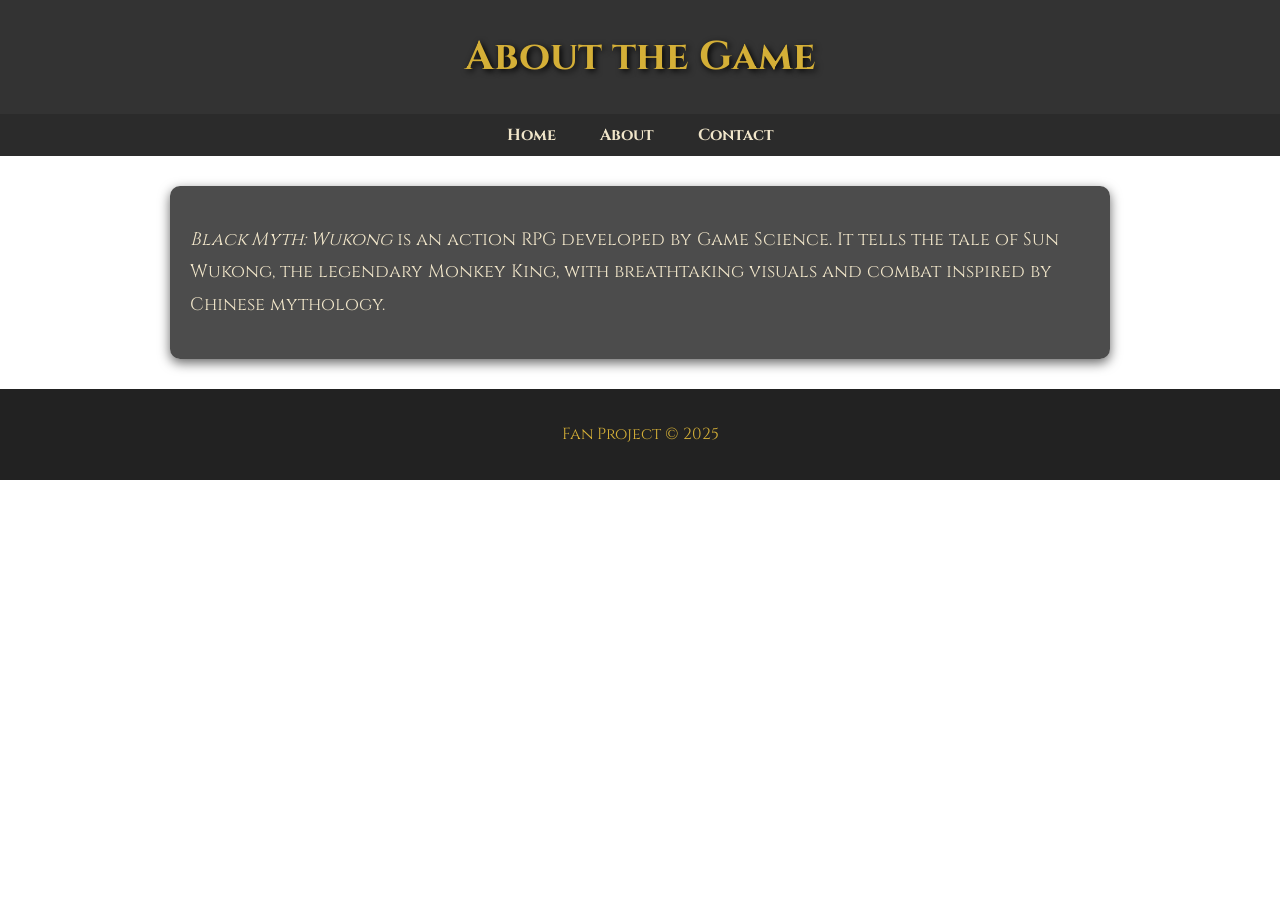
==== about.html @ 89653ee6 "black myth" ====
<!DOCTYPE html>
<html lang="en">
<head>
  <meta charset="UTF-8" />
  <meta name="viewport" content="width=device-width, initial-scale=1.0" />
  <title>Black Myth: Wukong - About</title>
  <link rel="stylesheet" href="style.css" />
</head>
<body>
  <header>
    <h1>About the Game</h1>
  </header>

  <nav>
    <ul>
      <li><a href="index.html">Home</a></li>
      <li><a href="about.html">About</a></li>
      <li><a href="contact.html">Contact</a></li>
    </ul>
  </nav>

  <main>
    <p><em>Black Myth: Wukong</em> is an action RPG developed by Game Science. It tells the tale of Sun Wukong, the legendary Monkey King, with breathtaking visuals and combat inspired by Chinese mythology.</p>
  </main>

  <footer>
    <p>Fan Project © 2025</p>
  </footer>
</body>
</html>
---- style.css ----
/* Import font */
@import url('https://fonts.googleapis.com/css2?family=Cinzel:wght@600&display=swap');

body {
  font-family: 'Cinzel', serif;
  font-size: 16px;
  margin: 0;
  padding: 0;
  background: url("https://cdn.cloudflare.steamstatic.com/steam/apps/2358720/header.jpg") no-repeat center center fixed;
  background-size: cover;
  color: #f0e5c9;
}

/* header */
header {
  background: rgba(0, 0, 0, 0.8);
  padding: 30px;
  text-align: center;
  color: #d4af37;
  text-shadow: 2px 2px 6px black;
}

/* nav */
nav {
  background: rgba(20, 20, 20, 0.9);
  text-align: center;
  padding: 10px;
}

nav ul {
  list-style: none;
  margin: 0;
  padding: 0;
}

nav li {
  display: inline-block;
  margin: 0 20px;
}

nav a {
  color: #f0e5c9;
  text-decoration: none;
  font-weight: bold;
  transition: color 0.3s;
}

nav a:hover {
  color: #d4af37;
}

/* main */
main {
  background: rgba(0, 0, 0, 0.7);
  font-size: 18px;
  padding: 20px;
  max-width: 900px;
  margin: 30px auto;
  border-radius: 10px;
  box-shadow: 0 4px 12px rgba(0,0,0,0.6);
}

/* footer */
footer {
  background: rgba(10, 10, 10, 0.9);
  color: #d4af37;
  text-align: center;
  padding: 15px;
  margin-top: 20px;
}

/* h1 */
h1 {
  font-size: 2.5em;
  color: #d4af37;
  margin: 0;
}

/* p */
p {
  line-height: 1.8;
}
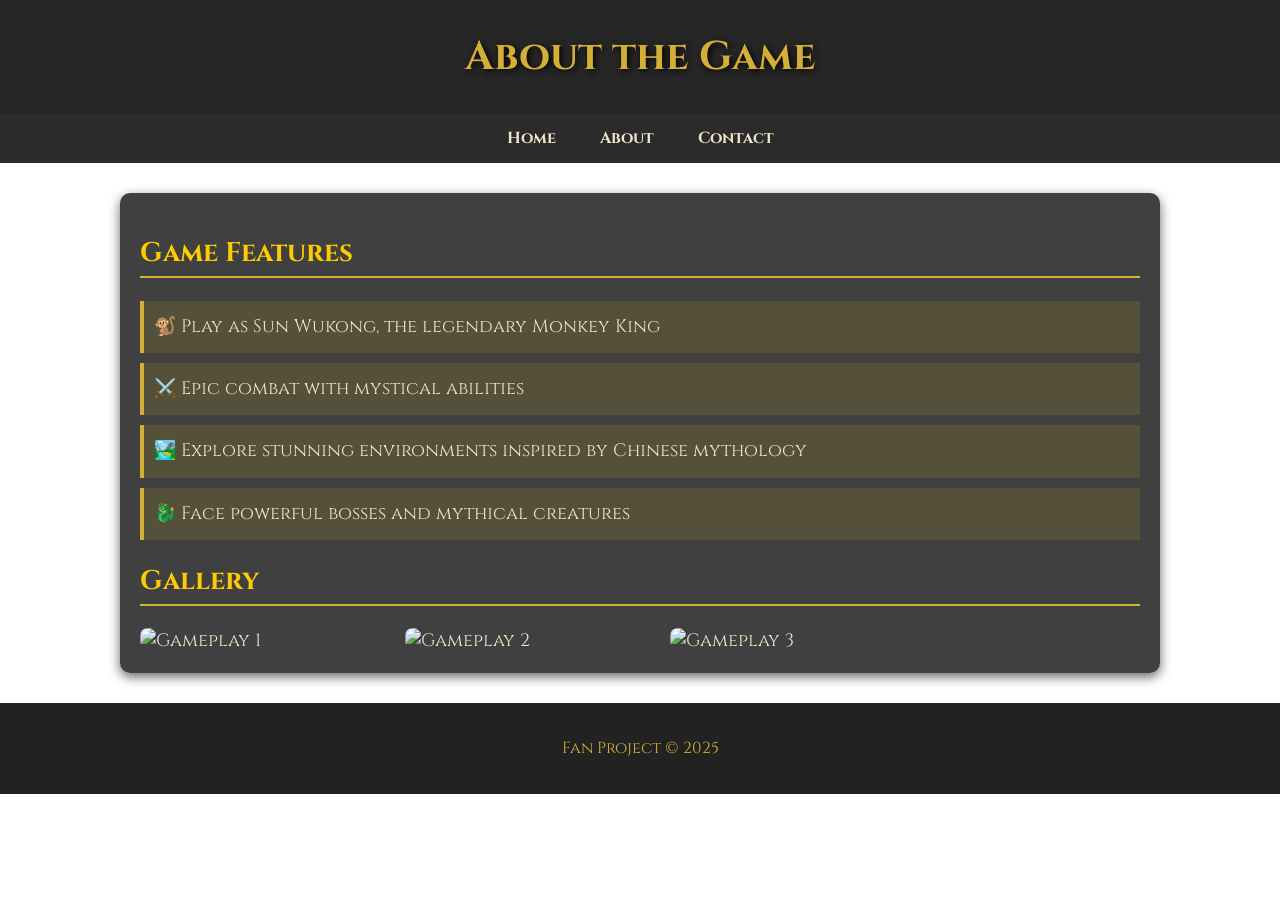
==== commit 23f21a02: "black" ====
--- a/about.html
+++ b/about.html
@@ -20,7 +20,20 @@
   </nav>
 
   <main>
-    <p><em>Black Myth: Wukong</em> is an action RPG developed by Game Science. It tells the tale of Sun Wukong, the legendary Monkey King, with breathtaking visuals and combat inspired by Chinese mythology.</p>
+    <h2>Game Features</h2>
+    <ul class="features">
+      <li>🐒 Play as Sun Wukong, the legendary Monkey King</li>
+      <li>⚔️ Epic combat with mystical abilities</li>
+      <li>🏞️ Explore stunning environments inspired by Chinese mythology</li>
+      <li>🐉 Face powerful bosses and mythical creatures</li>
+    </ul>
+
+    <h2>Gallery</h2>
+    <div class="gallery">
+      <img src="https://cdn.cloudflare.steamstatic.com/steam/apps/2358720/ss_1.jpg" alt="Gameplay 1">
+      <img src="https://cdn.cloudflare.steamstatic.com/steam/apps/2358720/ss_2.jpg" alt="Gameplay 2">
+      <img src="https://cdn.cloudflare.steamstatic.com/steam/apps/2358720/ss_3.jpg" alt="Gameplay 3">
+    </div>
   </main>
 
   <footer>
--- a/style.css
+++ b/style.css
@@ -1,4 +1,3 @@
-/* Import font */
 @import url('https://fonts.googleapis.com/css2?family=Cinzel:wght@600&display=swap');
 
 body {
@@ -11,16 +10,14 @@
   color: #f0e5c9;
 }
 
-/* header */
 header {
-  background: rgba(0, 0, 0, 0.8);
+  background: rgba(0, 0, 0, 0.85);
   padding: 30px;
   text-align: center;
   color: #d4af37;
   text-shadow: 2px 2px 6px black;
 }
 
-/* nav */
 nav {
   background: rgba(20, 20, 20, 0.9);
   text-align: center;
@@ -49,18 +46,16 @@
   color: #d4af37;
 }
 
-/* main */
 main {
-  background: rgba(0, 0, 0, 0.7);
+  background: rgba(0, 0, 0, 0.75);
   font-size: 18px;
   padding: 20px;
-  max-width: 900px;
+  max-width: 1000px;
   margin: 30px auto;
   border-radius: 10px;
   box-shadow: 0 4px 12px rgba(0,0,0,0.6);
 }
 
-/* footer */
 footer {
   background: rgba(10, 10, 10, 0.9);
   color: #d4af37;
@@ -69,14 +64,91 @@
   margin-top: 20px;
 }
 
-/* h1 */
 h1 {
   font-size: 2.5em;
   color: #d4af37;
   margin: 0;
 }
 
-/* p */
-p {
+h2 {
+  color: #ffcc00;
+  border-bottom: 2px solid #d4af37;
+  padding-bottom: 5px;
+}
+
+p, li {
   line-height: 1.8;
 }
+
+.banner img {
+  width: 100%;
+  border-radius: 10px;
+  margin-bottom: 20px;
+  transition: transform 0.3s;
+}
+.banner img:hover {
+  transform: scale(1.03);
+}
+
+.video-container {
+  position: relative;
+  padding-bottom: 56.25%;
+  height: 0;
+  overflow: hidden;
+}
+.video-container iframe {
+  position: absolute;
+  top: 0;
+  left: 0;
+  width: 100%;
+  height: 100%;
+  border-radius: 10px;
+}
+
+.features {
+  list-style: none;
+  padding: 0;
+}
+.features li {
+  background: rgba(255, 215, 0, 0.1);
+  margin: 10px 0;
+  padding: 10px;
+  border-left: 4px solid #d4af37;
+}
+
+.gallery {
+  display: flex;
+  gap: 15px;
+  flex-wrap: wrap;
+}
+.gallery img {
+  width: 250px;
+  border-radius: 8px;
+  transition: transform 0.3s, box-shadow 0.3s;
+}
+.gallery img:hover {
+  transform: scale(1.05);
+  box-shadow: 0 0 15px #d4af37;
+}
+
+form input, form textarea {
+  width: 100%;
+  padding: 10px;
+  margin: 5px 0;
+  border: none;
+  border-radius: 5px;
+}
+
+form button {
+  background: #d4af37;
+  color: black;
+  padding: 10px 20px;
+  border: none;
+  font-weight: bold;
+  cursor: pointer;
+  border-radius: 5px;
+  transition: background 0.3s;
+}
+form button:hover {
+  background: #ffcc00;
+}
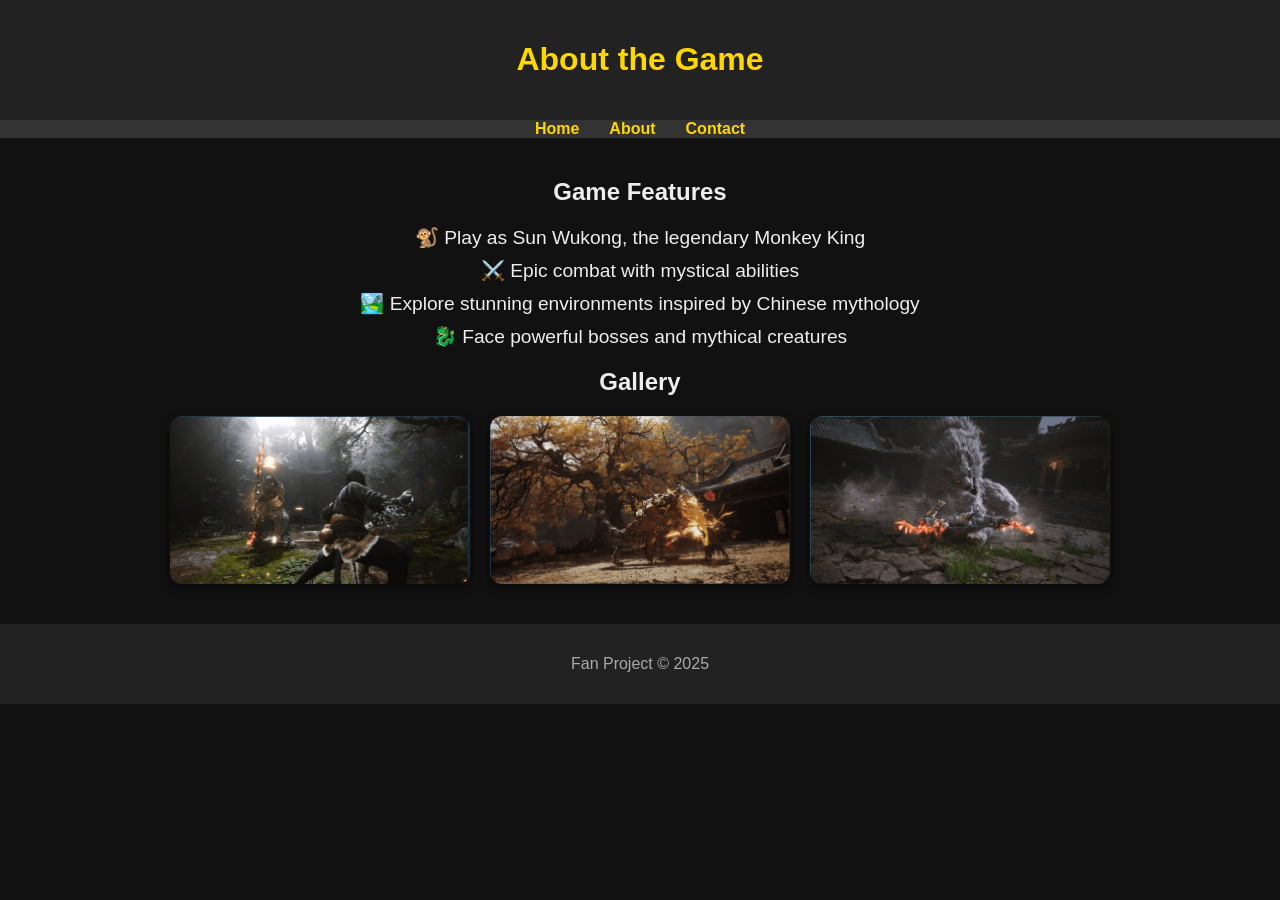
==== commit 99ebb495: "final" ====
--- a/about.html
+++ b/about.html
@@ -30,9 +30,9 @@
 
     <h2>Gallery</h2>
     <div class="gallery">
-      <img src="https://cdn.cloudflare.steamstatic.com/steam/apps/2358720/ss_1.jpg" alt="Gameplay 1">
-      <img src="https://cdn.cloudflare.steamstatic.com/steam/apps/2358720/ss_2.jpg" alt="Gameplay 2">
-      <img src="https://cdn.cloudflare.steamstatic.com/steam/apps/2358720/ss_3.jpg" alt="Gameplay 3">
+      <img src="images/gameplay1.png" alt="Gameplay 1">
+      <img src="images/gameplay2.png" alt="Gameplay 2">
+      <img src="images/gameplay3.png" alt="Gameplay 3">
     </div>
   </main>
 
--- a/style.css
+++ b/style.css
@@ -1,154 +1,153 @@
-@import url('https://fonts.googleapis.com/css2?family=Cinzel:wght@600&display=swap');
-
+/* General styles */
 body {
-  font-family: 'Cinzel', serif;
+  font-family: Arial, sans-serif;
   font-size: 16px;
   margin: 0;
-  padding: 0;
-  background: url("https://cdn.cloudflare.steamstatic.com/steam/apps/2358720/header.jpg") no-repeat center center fixed;
-  background-size: cover;
-  color: #f0e5c9;
+  background-color: #111;
+  color: #eee;
 }
 
 header {
-  background: rgba(0, 0, 0, 0.85);
-  padding: 30px;
+  background-color: #222;
+  color: #ffd700;
   text-align: center;
-  color: #d4af37;
-  text-shadow: 2px 2px 6px black;
+  padding: 20px;
 }
 
 nav {
-  background: rgba(20, 20, 20, 0.9);
-  text-align: center;
-  padding: 10px;
+  background-color: #333;
 }
 
 nav ul {
   list-style: none;
   margin: 0;
   padding: 0;
+  display: flex;
+  justify-content: center;
 }
 
-nav li {
+nav ul li {
   display: inline-block;
-  margin: 0 20px;
+  margin: 0 15px;
 }
 
-nav a {
-  color: #f0e5c9;
+nav ul li a {
+  color: #ffd700;
   text-decoration: none;
   font-weight: bold;
-  transition: color 0.3s;
 }
 
-nav a:hover {
-  color: #d4af37;
+nav ul li a:hover {
+  text-decoration: underline;
 }
 
 main {
-  background: rgba(0, 0, 0, 0.75);
-  font-size: 18px;
   padding: 20px;
-  max-width: 1000px;
-  margin: 30px auto;
-  border-radius: 10px;
-  box-shadow: 0 4px 12px rgba(0,0,0,0.6);
+  text-align: center;
 }
 
 footer {
-  background: rgba(10, 10, 10, 0.9);
-  color: #d4af37;
+  background-color: #222;
+  color: #aaa;
   text-align: center;
   padding: 15px;
   margin-top: 20px;
 }
 
-h1 {
-  font-size: 2.5em;
-  color: #d4af37;
-  margin: 0;
+/* Banner */
+.banner img {
+  width: 100%;
+  border-bottom: 3px solid #ffd700;
 }
 
-h2 {
-  color: #ffcc00;
-  border-bottom: 2px solid #d4af37;
-  padding-bottom: 5px;
-}
-
-p, li {
-  line-height: 1.8;
-}
-
-.banner img {
-  width: 100%;
-  border-radius: 10px;
-  margin-bottom: 20px;
-  transition: transform 0.3s;
-}
-.banner img:hover {
-  transform: scale(1.03);
-}
-
-.video-container {
-  position: relative;
-  padding-bottom: 56.25%;
-  height: 0;
-  overflow: hidden;
-}
-.video-container iframe {
-  position: absolute;
-  top: 0;
-  left: 0;
-  width: 100%;
-  height: 100%;
-  border-radius: 10px;
-}
-
+/* Features */
 .features {
   list-style: none;
   padding: 0;
 }
+
 .features li {
-  background: rgba(255, 215, 0, 0.1);
   margin: 10px 0;
-  padding: 10px;
-  border-left: 4px solid #d4af37;
+  font-size: 1.2em;
 }
 
+/* Gallery */
 .gallery {
   display: flex;
-  gap: 15px;
+  justify-content: center;
+  gap: 20px;
+  margin-top: 20px;
   flex-wrap: wrap;
 }
+
 .gallery img {
-  width: 250px;
-  border-radius: 8px;
+  width: 300px;
+  border-radius: 12px;
+  box-shadow: 0 4px 10px rgba(0,0,0,0.5);
   transition: transform 0.3s, box-shadow 0.3s;
 }
+
 .gallery img:hover {
   transform: scale(1.05);
-  box-shadow: 0 0 15px #d4af37;
+  box-shadow: 0 6px 14px rgba(255, 215, 0, 0.6);
 }
 
-form input, form textarea {
-  width: 100%;
-  padding: 10px;
-  margin: 5px 0;
-  border: none;
-  border-radius: 5px;
+/* Trailer button */
+.btn-trailer {
+  display: inline-block;
+  padding: 12px 20px;
+  background-color: #ffd700;
+  color: #000;
+  font-weight: bold;
+  border-radius: 8px;
+  text-decoration: none;
+  transition: background-color 0.3s, transform 0.2s;
 }
 
-form button {
-  background: #d4af37;
-  color: black;
-  padding: 10px 20px;
+.btn-trailer:hover {
+  background-color: #ffcc00;
+  transform: scale(1.05);
+}
+
+/* Contact form */
+.contact-form {
+  max-width: 500px;
+  margin: 20px auto;
+  display: flex;
+  flex-direction: column;
+  gap: 15px;
+  padding: 20px;
+  background: rgba(0,0,0,0.6);
+  border-radius: 12px;
+  box-shadow: 0 4px 12px rgba(0,0,0,0.5);
+}
+
+.contact-form label {
+  font-weight: bold;
+  color: #ffd700;
+  text-align: left;
+}
+
+.contact-form input,
+.contact-form textarea {
+  padding: 10px;
   border: none;
-  font-weight: bold;
+  border-radius: 8px;
+  font-size: 1em;
+}
+
+.contact-form button {
+  background-color: #ffd700;
+  color: #000;
+  padding: 12px;
+  border: none;
+  border-radius: 8px;
+  font-size: 1.1em;
   cursor: pointer;
-  border-radius: 5px;
-  transition: background 0.3s;
+  transition: background-color 0.3s, transform 0.2s;
 }
-form button:hover {
-  background: #ffcc00;
+
+.contact-form button:hover {
+  background-color: #ffcc00;
+  transform: scale(1.05);
 }
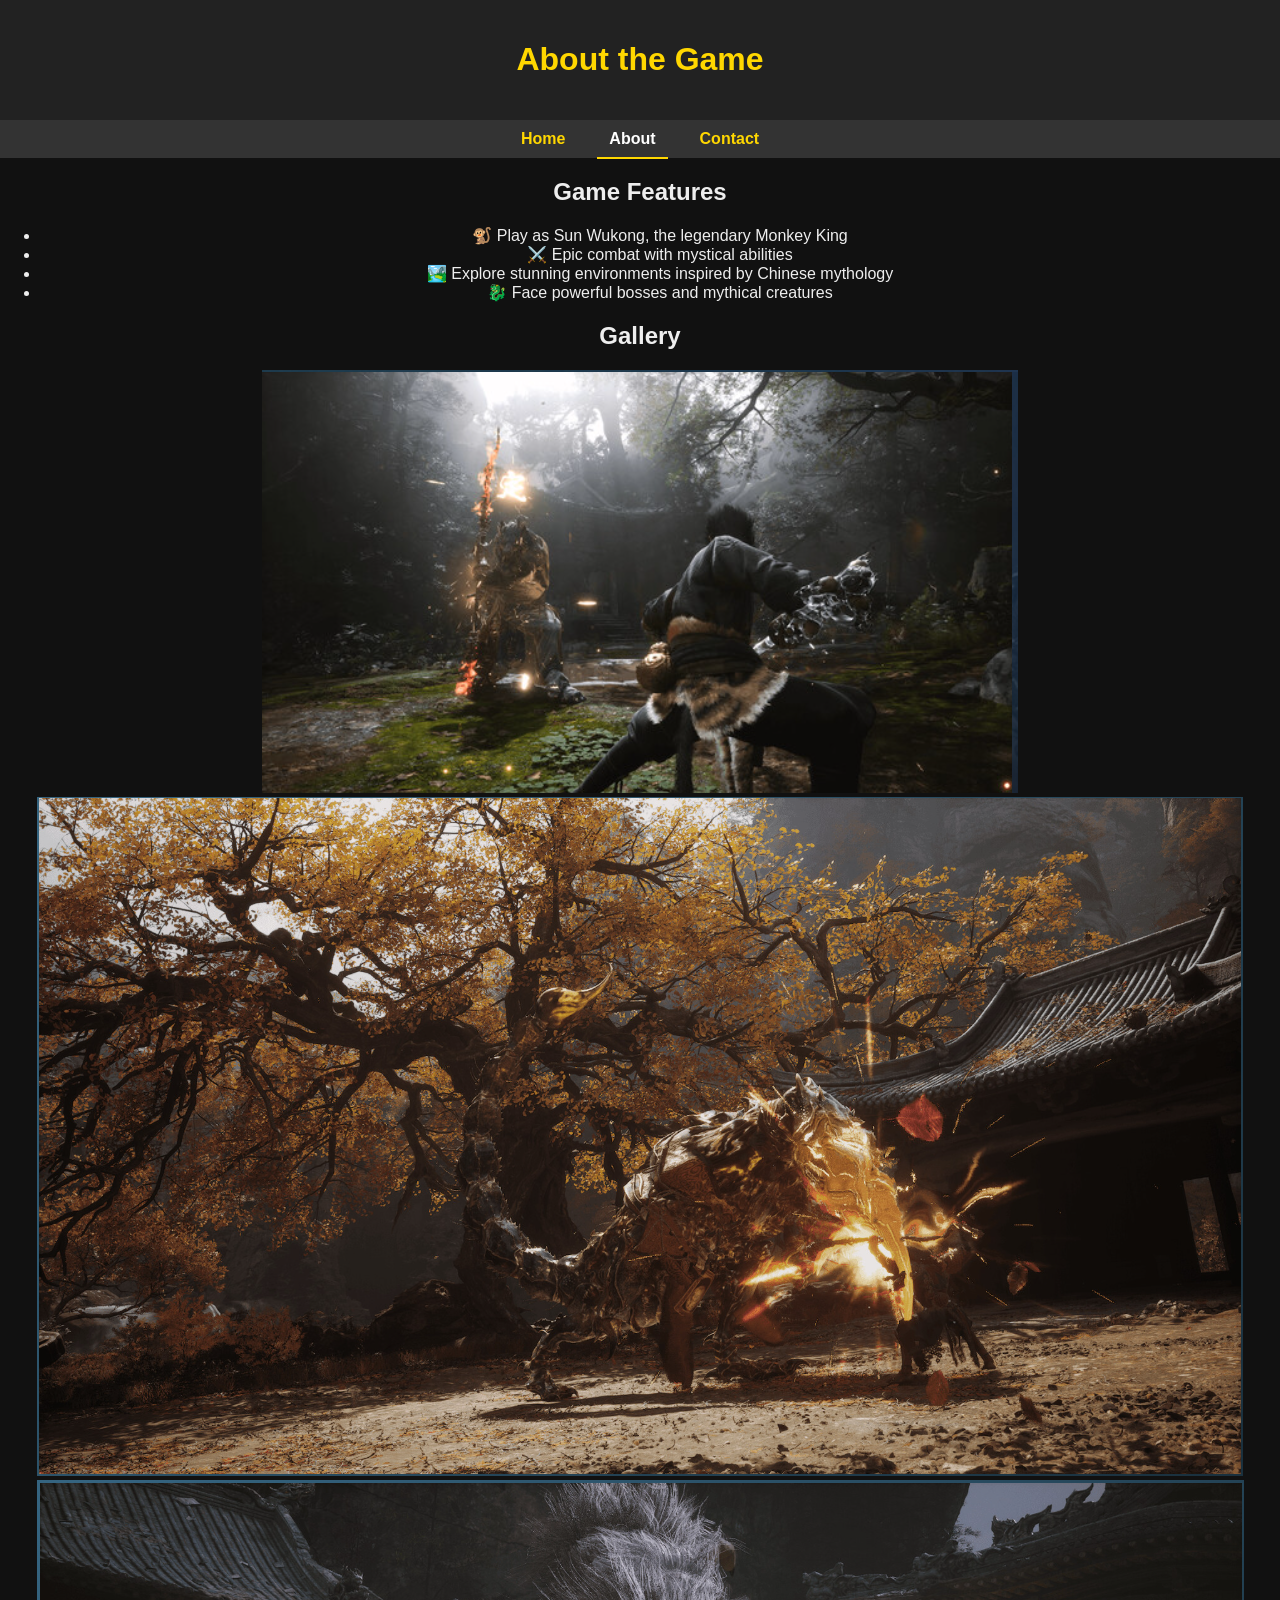
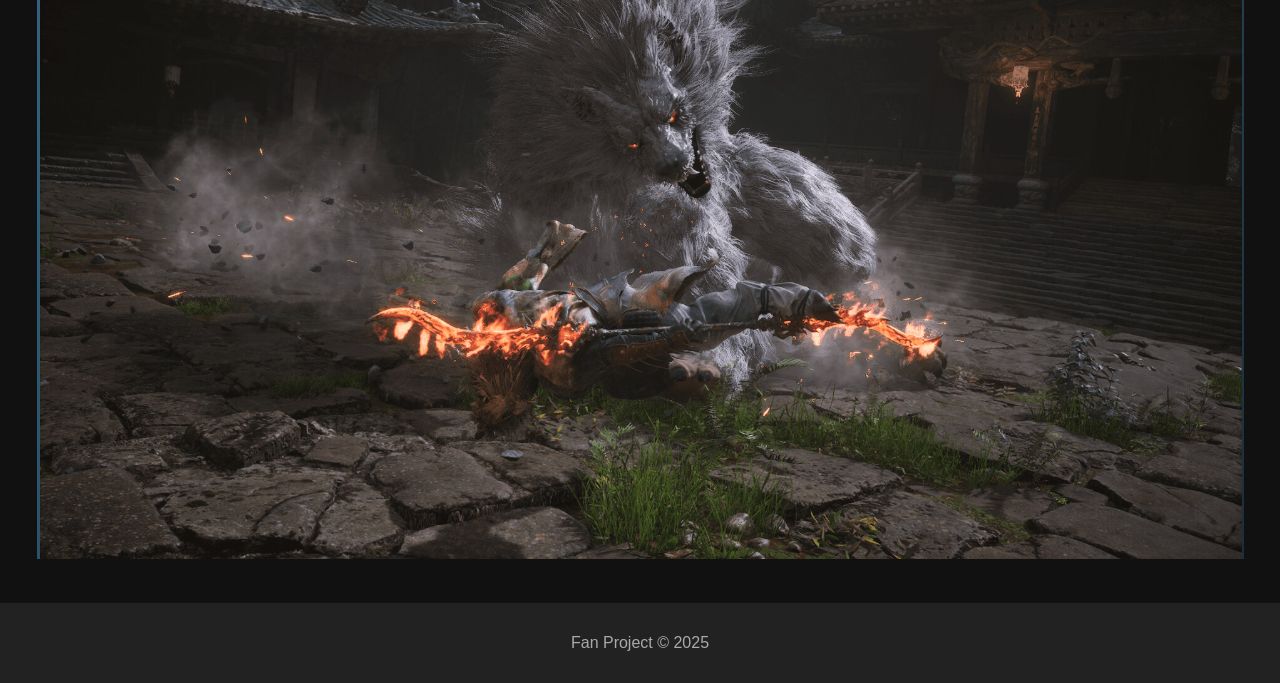
==== commit ea87ec77: "final" ====
--- a/about.html
+++ b/about.html
@@ -14,7 +14,7 @@
   <nav>
     <ul>
       <li><a href="index.html">Home</a></li>
-      <li><a href="about.html">About</a></li>
+      <li><a href="about.html" class="active">About</a></li>
       <li><a href="contact.html">Contact</a></li>
     </ul>
   </nav>
--- a/style.css
+++ b/style.css
@@ -1,21 +1,24 @@
-/* General styles */
+/* General page styling */
 body {
   font-family: Arial, sans-serif;
-  font-size: 16px;
   margin: 0;
-  background-color: #111;
+  padding: 0;
+  background: #111;
   color: #eee;
+  text-align: center;
 }
 
 header {
-  background-color: #222;
+  background: #222;
+  padding: 20px;
   color: #ffd700;
-  text-align: center;
-  padding: 20px;
+  animation: fadeInDown 1s ease;
 }
 
+/* Navigation */
 nav {
-  background-color: #333;
+  background: #333;
+  padding: 10px 0;
 }
 
 nav ul {
@@ -24,130 +27,119 @@
   padding: 0;
   display: flex;
   justify-content: center;
+  gap: 20px;
 }
 
 nav ul li {
-  display: inline-block;
-  margin: 0 15px;
+  display: inline;
 }
 
+/* Navigation link effects */
 nav ul li a {
+  position: relative;
+  padding: 8px 12px;
   color: #ffd700;
   text-decoration: none;
   font-weight: bold;
+  transition: color 0.3s;
+}
+
+nav ul li a::after {
+  content: "";
+  position: absolute;
+  left: 0;
+  bottom: -4px;
+  width: 0;
+  height: 2px;
+  background: #ffd700;
+  transition: width 0.3s ease-in-out;
 }
 
 nav ul li a:hover {
-  text-decoration: underline;
+  color: #fff;
 }
 
-main {
-  padding: 20px;
-  text-align: center;
+nav ul li a:hover::after {
+  width: 100%;
 }
 
-footer {
-  background-color: #222;
-  color: #aaa;
-  text-align: center;
-  padding: 15px;
-  margin-top: 20px;
+nav ul li a.active {
+  color: #fff;
 }
 
-/* Banner */
-.banner img {
+nav ul li a.active::after {
   width: 100%;
-  border-bottom: 3px solid #ffd700;
-}
-
-/* Features */
-.features {
-  list-style: none;
-  padding: 0;
-}
-
-.features li {
-  margin: 10px 0;
-  font-size: 1.2em;
-}
-
-/* Gallery */
-.gallery {
-  display: flex;
-  justify-content: center;
-  gap: 20px;
-  margin-top: 20px;
-  flex-wrap: wrap;
-}
-
-.gallery img {
-  width: 300px;
-  border-radius: 12px;
-  box-shadow: 0 4px 10px rgba(0,0,0,0.5);
-  transition: transform 0.3s, box-shadow 0.3s;
-}
-
-.gallery img:hover {
-  transform: scale(1.05);
-  box-shadow: 0 6px 14px rgba(255, 215, 0, 0.6);
-}
-
-/* Trailer button */
-.btn-trailer {
-  display: inline-block;
-  padding: 12px 20px;
-  background-color: #ffd700;
-  color: #000;
-  font-weight: bold;
-  border-radius: 8px;
-  text-decoration: none;
-  transition: background-color 0.3s, transform 0.2s;
-}
-
-.btn-trailer:hover {
-  background-color: #ffcc00;
-  transform: scale(1.05);
 }
 
 /* Contact form */
 .contact-form {
   max-width: 500px;
-  margin: 20px auto;
-  display: flex;
-  flex-direction: column;
-  gap: 15px;
+  margin: 30px auto;
+  background: #222;
   padding: 20px;
-  background: rgba(0,0,0,0.6);
   border-radius: 12px;
-  box-shadow: 0 4px 12px rgba(0,0,0,0.5);
+  box-shadow: 0 0 10px rgba(255, 215, 0, 0.3);
+  text-align: left;
 }
 
 .contact-form label {
+  display: block;
+  margin-top: 15px;
   font-weight: bold;
   color: #ffd700;
-  text-align: left;
 }
 
 .contact-form input,
 .contact-form textarea {
+  width: 100%;
   padding: 10px;
+  margin-top: 5px;
   border: none;
   border-radius: 8px;
-  font-size: 1em;
+  outline: none;
+  background: #333;
+  color: #eee;
+}
+
+.contact-form input:focus,
+.contact-form textarea:focus {
+  border: 2px solid #ffd700;
 }
 
 .contact-form button {
-  background-color: #ffd700;
-  color: #000;
+  margin-top: 20px;
+  width: 100%;
   padding: 12px;
+  background: #ffd700;
   border: none;
   border-radius: 8px;
-  font-size: 1.1em;
+  font-weight: bold;
   cursor: pointer;
-  transition: background-color 0.3s, transform 0.2s;
+  transition: 0.3s;
 }
 
 .contact-form button:hover {
-  background-color: #ffcc00;
+  background: #fff;
+  color: #333;
   transform: scale(1.05);
 }
+
+/* Footer */
+footer {
+  margin-top: 40px;
+  padding: 15px;
+  background: #222;
+  color: #aaa;
+}
+
+/* Animation */
+@keyframes fadeInDown {
+  from {
+    opacity: 0;
+    transform: translateY(-20px);
+  }
+  to {
+    opacity: 1;
+    transform: translateY(0);
+  }
+}
